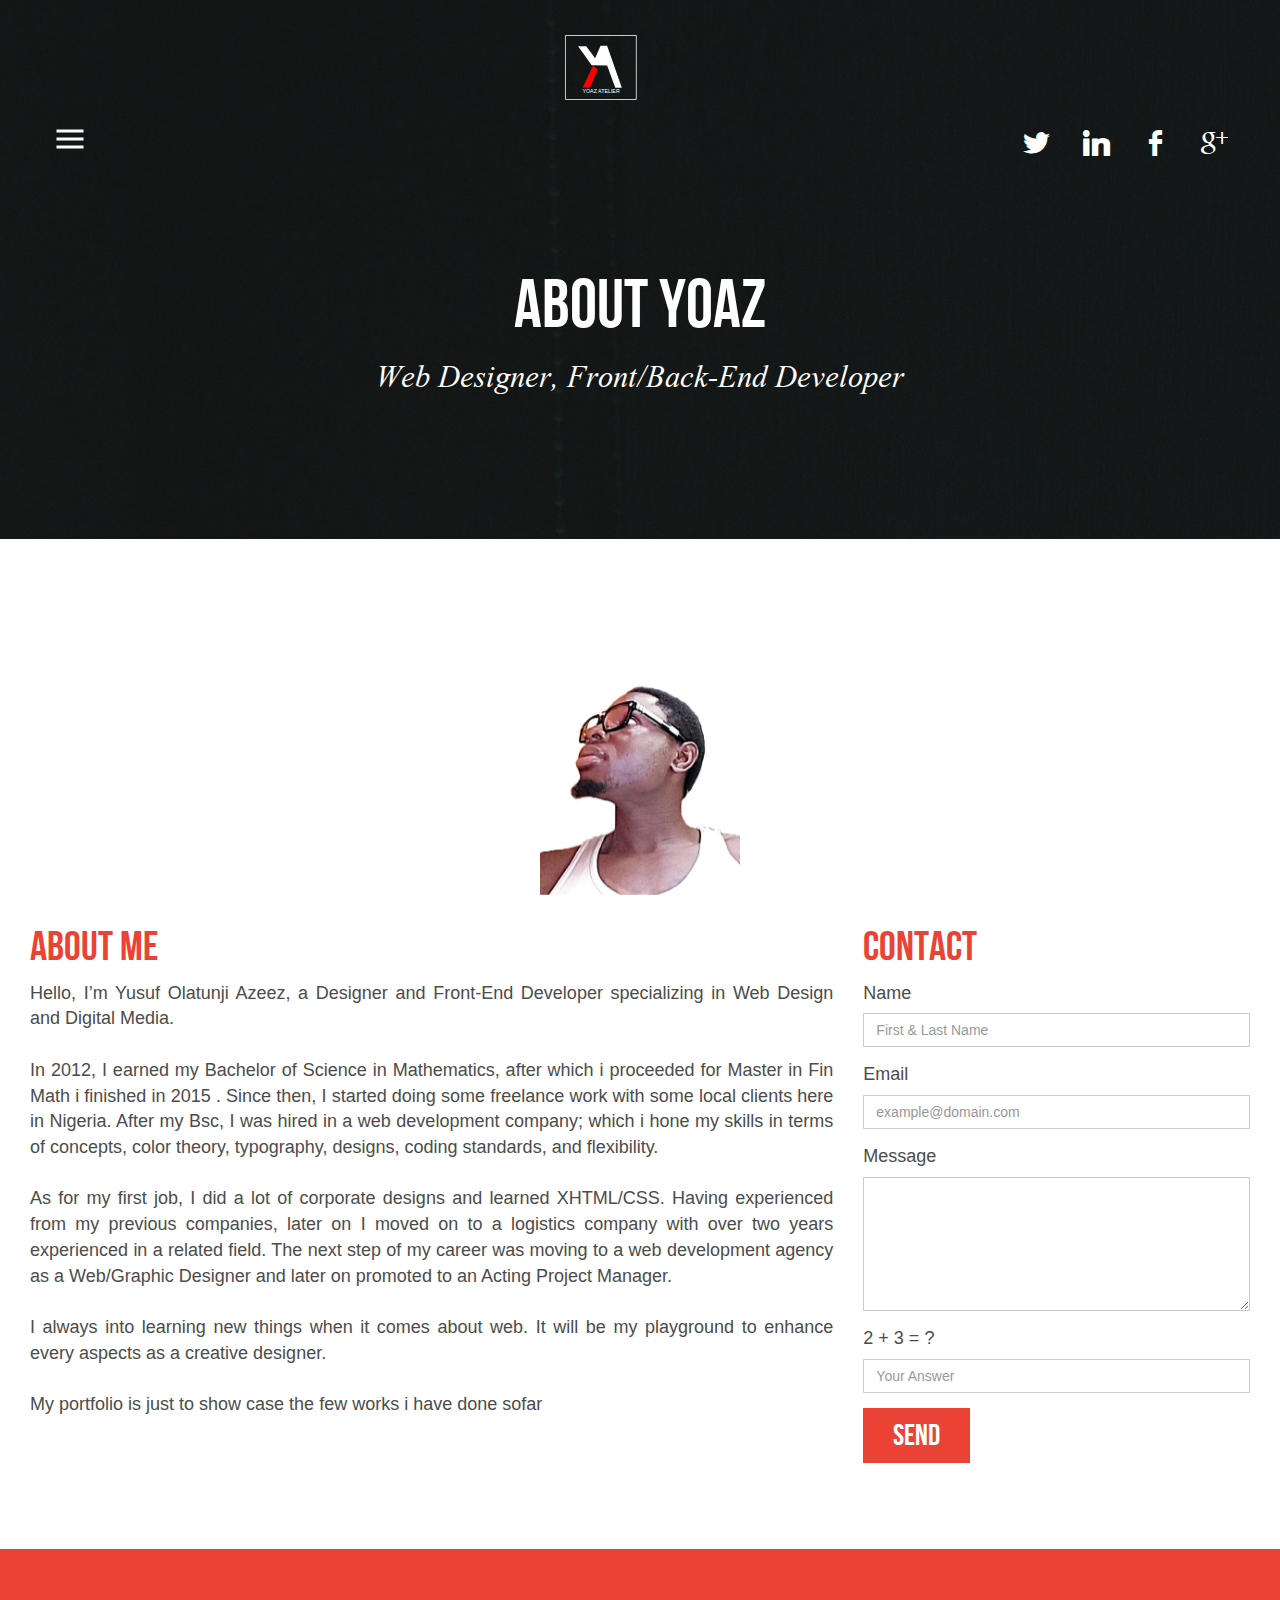
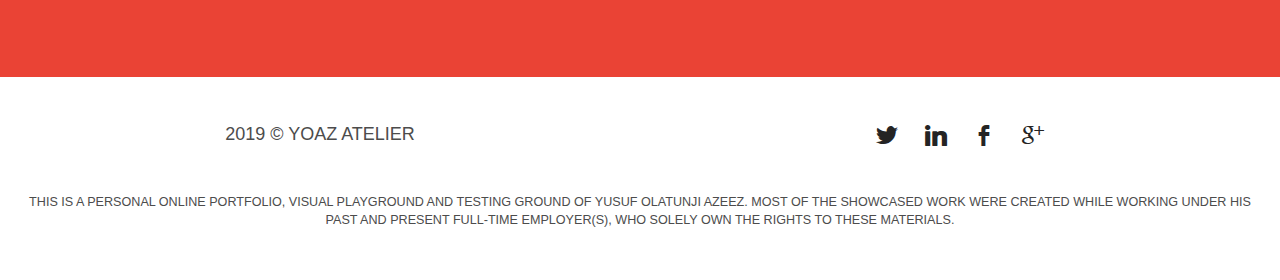
==== about.html @ 245a692f "about" ====
<!DOCTYPE html>
<html lang="en">

<!-- Mirrored from www.jdcdesignstudio.com/about.php by HTTrack Website Copier/3.x [XR&CO'2014], Sun, 21 Oct 2018 23:03:31 GMT -->
<head>
  <meta charset="utf-8">
  <meta name="viewport" content="width=device-width, initial-scale=1">
  <title>About YOAZ </title>
  <meta name="description" content="JDC Design Studio is a personal online portfolio, visual playground and testing ground of Jessie Daryl Cacafranca. Most of the showcased work are web, graphics, and photography." />
  <meta name="keywords" content="Web Design, Graphic Design," />
  
  <link rel="stylesheet" href="css/bootstrap.min.css">
  <link rel="stylesheet" href="css/style.css">
  <link rel="stylesheet" href="css/slippry.css" />
  
  <script src="js/jquery.min.js"></script>
  <script src="js/bootstrap.min.js"></script>
  <script src="js/modernizr.js"></script> <!-- Modernizr -->

  <script>
	$(function() {
	  $('a[href*=#]:not([href=#])').click(function() {
	    if (location.pathname.replace(/^\//,'') == this.pathname.replace(/^\//,'') && location.hostname == this.hostname) {

	      var target = $(this.hash);
	      target = target.length ? target : $('[name=' + this.hash.slice(1) +']');
	      if (target.length) {
	        $('html,body').animate({
	          scrollTop: target.offset().top
	        }, 1000);
	        return false;
	      }
	    }
	  });
	});
	</script>
 
  <style> [data-sr] { visibility: hidden; } 
           #profile{width:130px;
                    border-radius: 50px;        
                   border:2px solid #0bb2ad;}

		.Profile { width: 200px; }

  </style>
    
</head>
<body>

<!-- header panel -->

<!-- bar loader -->

<div class="container-fluid about-panel prx-b" id="header">
        <div class="row">
           <div class="col-sm-4">
           		
                
            <a href="#cd-nav" class="cd-nav-trigger">Menu 
		<span class="cd-nav-icon"></span>

		<svg x="0px" y="0px" width="54px" height="54px" viewBox="0 0 54 54">
			<circle fill="transparent" stroke="#fff" stroke-width="1" cx="27" cy="27" r="25" stroke-dasharray="157 157" stroke-dashoffset="157"></circle>
		</svg>
	</a>
	
	<div id="cd-nav" class="cd-nav about bgcover">
		<div class="cd-navigation-wrapper bg-xs">
			<div class="cd-half-block">
				
                <h2><img src="img/sep.gif"><br />Menu</h2>

				<nav>
					<ul class="cd-primary-nav">
						<li><a href="index-2.html">Home</a></li>
						<li><a href="works.html">Works</a><span><a href="web.html">Web</a> &nbsp;/&nbsp; <a href="graphics.html">Graphics</a> &nbsp;/&nbsp; <a href="photo.html">Photo</a></span></li>
						<li><a href="about.html" class="selected">About</a></li>
					</ul>
				</nav>
			</div><!-- .cd-half-block -->
			
			<div class="cd-half-block">
				<address>
					<ul class="cd-contact-info">
						<li><a href="mailto:tunjiazeez24@gmail.com">info@yoaz-atelier.com</a></li>
						<li>+2347033693393</li>
						<li>
							<span>NGN, Nigeria</span>
						</li></ul>
				</address>
			</div> <!-- .cd-half-block -->
		</div> <!-- .cd-navigation-wrapper -->
	</div> <!-- .cd-nav -->
    
                
           </div>
           <div class="col-sm-4">
           		<a href="index-2.html"><img class="col-sm-5 z1 ll" src="img/llogoo123.svg" alt="Logo YOAZ-Atelier"></a>
           </div>
           <div class="col-sm-4 social no-space">
           		<ul class="hde-social">
                	<li><a href="https://twitter.com/Tjiaz" target="_blank"><span class="socicon">a</span></a></li>
                    <li><a href="https://www.linkedin.com/in/olatunji-azeez-82749438/" target="_blank"><span class="socicon">j</span></a></li>
                    <li><a href="https://web.facebook.com/Tjazze?ref=bookmarks" target="_blank"><span class="socicon">b</span></a></li>
                    <li><a href="https://plus.google.com/u/0/?tab=mX" target="_blank"><span class="socicon">c</span></a></li>
               
                </ul>
           </div>
        </div>
        <div class="row">
        	<div class="col-sm-12">
            	<div class="caption-sub p-bottom-5">
                    <h1 data-sr="enter top over 1s">About YOAZ</h1>
                    <span data-sr="enter bottom over 1s">Web Designer, Front/Back-End Developer</span>

                    
                </div>
            </div>
        </div>
</div>


</div>

<div class="container-fluid zp">
<div class="row">
    <div class="col-sm-12 bgwhite" id="body">
    	<p data-sr="enter top wait 1s" class="text-center"><img src="img/profile.png" class="Profile"></p>
 
        <div class="container wrap">
    	<div class="row">
        	<div class="col-sm-8"><h1>About Me</h1>
    	<p>Hello, I’m Yusuf Olatunji Azeez, a Designer and Front-End Developer specializing in Web Design and Digital Media.<br /><br />

In 2012, I earned my Bachelor of Science in Mathematics, after which i proceeded for  Master in Fin Math i finished in 2015 . Since then, I started doing some freelance work with some local clients here in Nigeria. After my Bsc, I was hired in a web development company; which i hone my skills in terms of concepts, color theory, typography, designs, coding standards, and flexibility.<br /><br />

As for my first job, I did a lot of corporate designs and learned XHTML/CSS. Having experienced from my previous companies, later on I moved on to a logistics company with over two years experienced in a related field. The next step of my career was moving to a  web development agency as a Web/Graphic Designer and later on promoted to an Acting Project Manager. <br /><br />

I always into learning new things when it comes about web. It will be my playground to enhance every aspects as a creative designer.<br /><br />

My portfolio is just to show case the few works i have done sofar</p>
            </div>
            <div class="col-sm-4">
            	<div class="padl1">
                <h1>Contact</h1>
                
    				<form role="form" method="post" action="http://www.jdcdesignstudio.com/about.php">
                    
                    	
                    
					<div class="form-group">
						<label for="name">Name</label>
				
							<input type="text" class="form-control" id="name" name="name" placeholder="First & Last Name" value="">
							<p class='text-danger'></p>				
					</div>
					<div class="form-group">
						<label for="email">Email</label>
	
							<input type="email" class="form-control" id="email" name="email" placeholder="example@domain.com" value="">
							<p class='text-danger'></p>				
					</div>
					<div class="form-group">
						<label for="message">Message</label>
	
							<textarea class="form-control" rows="6" name="message"></textarea>
							<p class='text-danger'></p>					
					</div>
					<div class="form-group">
						<label for="human">2 + 3 = ?</label>
					
							<input type="text" class="form-control" id="human" name="human" placeholder="Your Answer">
							<p class='text-danger'></p>						
					</div>
					<div class="form-group">
				
							<input id="submit" name="submit" type="submit" value="Send" class="btn btn-default btn-lg">
				
					</div>
					
				</form> 
			<p>&nbsp;</p><p>&nbsp;</p>
            </div>
            </div>
            </div>
        </div>


    </div>
    <div class="col-sm-12" id="call"><h1 data-sr="enter top over 1s"><span>I'd like to share with you my </span><a href="docs/YOAZ-Resume.pdf" class="ghost-button">CV</a> &nbsp; <a href="docs/YOAZ-Portfolio.pdf" class="ghost-button">Portfolio</a></h1></div>

</div>


<div class="row zp" id="footer">
<div class="col-md-6 pad"><p>2019 © YOAZ ATELIER</p></div>
<div class="col-md-6 pad socialbot">
				<ul>
                	<li><a href="https://twitter.com/photos/Tjiaz" target="_blank"><span class="sociconbot">a</span></a></li>
                    <li><a href="https://www.linkedin.com/in/olatunji-azeez-82749438" target="_blank"><span class="sociconbot">j</span></a></li>
                    <li><a href="https://web.facebook.com/Tjazze?ref=bookmarks" target="_blank"><span class="sociconbot">b</span></a></li>
                    <li><a href="https://plus.google.com/u/0/?tab=mX" target="_blank"><span class="sociconbot">c</span></a></li>
                </ul>

</div>
</div>
<div class="row">

<div class="col-sm-12" id="disclaimer"><p class="wrap">THIS IS A PERSONAL ONLINE PORTFOLIO, VISUAL PLAYGROUND AND TESTING GROUND OF YUSUF OLATUNJI AZEEZ. MOST OF THE SHOWCASED WORK WERE CREATED WHILE WORKING UNDER HIS PAST AND PRESENT FULL-TIME EMPLOYER(S), WHO SOLELY OWN THE RIGHTS TO THESE MATERIALS.</p></div>

</div>
</div>

<p id="back-top"><a href="#top"><span></span></a></p>

<!-- Resource jQuery -->
<script src="js/main.js"></script>
<script src="js/scrollReveal.min3c94.js?ver=2.1.0"></script>
<script src="js/parallax.js" defer></script>

<script type="text/javascript">
      (function($) {
        'use strict';
        window.sr= new scrollReveal({
          reset: false,
          move: '50px',
          mobile: false
        });
      })();
</script>

<script>
  (function(i,s,o,g,r,a,m){i['GoogleAnalyticsObject']=r;i[r]=i[r]||function(){
  (i[r].q=i[r].q||[]).push(arguments)},i[r].l=1*new Date();a=s.createElement(o),
  m=s.getElementsByTagName(o)[0];a.async=1;a.src=g;m.parentNode.insertBefore(a,m)
  })(window,document,'script','../www.google-analytics.com/analytics.js','ga');

  ga('create', 'UA-9313479-2', 'auto');
  ga('send', 'pageview');

</script>

</body>


</html>
---- css/style.css ----
/* fonts panel */
@font-face {
    font-family:'BebasNeueRegular';
    src: url('fonts/BebasNeue-webfont.eot');
    src: url('fonts/BebasNeue-webfontd41d.eot?#iefix') format('embedded-opentype'),
         url('fonts/BebasNeue-webfont.woff') format('woff'),
         url('fonts/BebasNeue-webfont.ttf') format('truetype'),
         url('fonts/BebasNeue-webfont.svg#BebasNeueRegular') format('svg');
    font-weight: normal;
    font-style: normal;
}
@font-face {
    font-family:'Vijaya';
    src: url('fonts/Vijaya.eot');
    src: url('fonts/Vijayad41d.html?#iefix') format('embedded-opentype'),
         url('fonts/Vijaya.woff') format('woff'),
         url('fonts/Vijaya.ttf') format('truetype'),
         url('fonts/Vijaya.svg#Vijaya') format('svg');
    font-weight: normal;
    font-style: normal;
}

@font-face {
    font-family:'HelveticaLTStd-Roman';
    src: url('fonts/HelveticaLTStd-Roman.eot');
    src: url('fonts/HelveticaLTStd-Romand41d.eot?#iefix') format('embedded-opentype'),
         url('fonts/HelveticaLTStd-Roman.woff') format('woff'),
         url('fonts/HelveticaLTStd-Roman.ttf') format('truetype'),
         url('fonts/HelveticaLTStd-Roman.svg#HelveticaLTStd-Roman') format('svg');
    font-weight: normal;
    font-style: normal;
}


@font-face {
    font-family:'socicon';
    src: url('fonts/socicon.eot');
    src: url('fonts/socicond41d.eot?#iefix') format('embedded-opentype'),
         url('fonts/socicon.woff') format('woff'),
         url('fonts/socicon.ttf') format('truetype'),
         url('fonts/socicon.svg#sociconregular') format('svg');
    font-weight: normal;
    font-style: normal;
    text-transform: initial;
}

/* global panel */
body { background-color: #fff; font-family: "Aldrich", Arial, sans-serif; font-size: 18px; color: #4c4c4c; -webkit-font-smoothing: antialiased; /* This needs to be set or some font faced fonts look bold on Mac in Chrome/Webkit based browsers. */ -moz-osx-font-smoothing: grayscale; /* Fixes font bold issue in Firefox version 25+ on Mac */ }
h1 { font-family: "BebasNeueRegular", Arial, sans-serif; font-size: 42px; }
a:hover, a:active, a:focus { outline: 0; color: #fff; text-decoration: none; }
.m-button { margin-top: 3em; } .m-button-top { margin-top: 1.58em; } .p-bottom { padding-bottom: 3em; } .p-bottom-5 { padding-bottom: 6em !important; } .m-img-top { margin-top: 1.4em; }
.padl1 { padding-left: 2em !important; }
.n-mar-tb { margin-top: -1em; margin-bottom: -1em }
.n-mar-b { margin-bottom: -1em; }
.zpb { z-index: 2; position: relative; background-color: #fff; }
.zp { z-index: 2; position: relative; }
.z1 { z-index: 1; position: relative;  }
label { font-weight: normal; margin-bottom: 7px; }
.ll{margin-top: -60px; margin-left: 70px; }


.glyphicon { margin-bottom: 2em; vertical-align: middle; }
a .glyphicon { color: #4c4c4c;font-size: 1.1em; } a:hover .glyphicon { color: #f16529; }

#header { text-align: center; padding-top: 4em; padding-bottom: 2em; min-height: auto; z-index: 2; position: relative; }
#header .caption { padding-top: 4%; z-index: 1; position: relative; } #header .caption-sub { padding-top: 5%; padding-bottom: 2em;} .W-E{padding-top: 5%;padding-right:2.4em; color: #fff; font-size:2em;font-family:"Vijaya"; }
#header .caption h1, #header .caption-sub h1 { color:#fff; font-size: 88px!important;}  #header .caption span, #header .caption-sub span { color: #fff; font-family: "Vijaya", Arial, sans-serif; font-size: 48px; line-height: 1em;  } 

#header .grid, #caption { position: absolute; left: 10%; top: 10%; right: 10%;color: #fff;} #caption h1 { font-size: 3em; margin-bottom: 0.5em; margin-top: 0em; } #caption span { font-size: 24px; } .arrow { float: right; margin-top:1.5em; } #caption1{ position: relative; left: 5%; top: 10%; right: 7%;margin-top: 2.3em;} .ribbon{ position: relative;float: right; width: 15%;margin-right: 30px;}
.wrap { width: 80%; margin: 0 auto; } #caption2{ position: relative; left: 5%; top: 10%; right: 7%;margin-top: 2.3em;margin-bottom:-40em;}

@media only screen and (max-width: 1600px) {
	#header .caption h1, #header .caption-sub h1 {font-size: 78px !important} 
	#header .caption span, #header .caption-sub span {font-size: 48px; } 
	
	#caption h1 { font-size: 2em; } #caption span { font-size: 20px; }
	.prx-b, .prx-t, .prx-l, .prx-r { position:static!important; }
	.socialbot {  position: inherit !important; right: inherit !important; text-align: inherit !important }
	
}
@media only screen and (max-width: 1280px) {
	#header .caption h1, #header .caption-sub h1 { font-size: 68px !important;} #header .caption span, #header .caption-sub span { font-size: 38px!important; } 
    #mice { padding-top: 3em !important;}
	#header, #technical { background: url(../img/slide1.jpg) top center no-repeat!important; -webkit-background-size: cover; -moz-background-size: cover; -o-background-size: cover; background-size: cover; min-height: auto!important;  }
	.wrap { width: inherit !important; } .card-m { padding: 2em!important;}
	#caption h1 { font-size: 2em; } #caption span { font-size: 14px; }
	#back-top { display: none !important; }
	.padl1 { padding: 0!important; }
	.hde { display: none; } 
	
	
}
@media only screen and (max-width: 800px) {
	#caption h1 { font-size: 1.8em; margin-bottom: 0em; margin-top: 0em;} #caption span { font-size: 12px; } 
	#header { min-height: auto!important; }  #header .caption { padding-top: 11%!important; } .m-button { margin-top: 4em!important; }
	#body { text-align: justify !important; } #body h1 { text-align: center!important; }
	
}
@media only screen and (max-width: 640px) {
	 #caption h1 { font-size: 3em; margin-bottom: 0.2em; margin-top: 0em; } #caption span { font-size: 22px; }
	 .hde-social { display: none; } 
	 #awwwards { display: none; }
	 
}
@media only screen and (max-width: 480px) {
	 #caption h1 { font-size: 3em; margin-bottom: 0.5em; margin-top: 0em; } #caption span { font-size: 16px; }
	 .ghost-button  { margin-bottom: 1em; } .m-button { margin-top: 2em!important; } 
	  #mice { padding-top: 2em!important;}
	  #header { background: url(../img/slide1.jpg) top center no-repeat!important; -webkit-background-size: cover; -moz-background-size: cover; -o-background-size: cover; background-size: cover!important; min-height: auto!important;  }  
	  
}
@media only screen and (max-width: 320px) {
	 #caption h1 { font-size: 2em; margin-bottom: 0.2em; margin-top: 0em; } #caption span { font-size: 16px; }
}

.bgblue { background-color: #0daad0; }
.bgorange { background-color: #f16529; }
.bggray { background-color: #3f3f3f; } .gray {  color: #3f3f3f}
.bgwhite { background-color: #fff!important; }
.bgred { background-color: #ea4335; }
.bggreen { background-color: #36E072; }

.social { position: absolute; right: 4.1%; margin-top: 3em; text-align: right; }
.social ul, .socialbot ul { padding: 0; margin: 0; } .social li { list-style-type: none; display: inline; font-size: 1.5em; margin-left: 1em; text-align: right;  } .social li:first-child, .socialbot li:first-child { margin-left: 0; }

.socialbot { position: absolute; right: 10%; text-align:right }
.socialbot li { list-style-type: none; display: inline; font-size: 1.2em; margin-left: 1em; text-align: right;  }

.socicon, .sociconbot { font-family: 'socicon' !important; }
.socicon, .sociconbot {
  position: relative;
  top: 1px;
  display: inline-block;
  font-family: 'socicon';
  font-style: normal;
  font-weight: normal;
  line-height: 1;
  -webkit-font-smoothing: antialiased;
}
	
.socicon:empty{
    width: 1em;
}

a .socicon { color: #fff;  }  a:hover .socicon { color: rgba(255, 255, 255, 0.5); } 
a .sociconbot { color: #242424;  }  a:hover .sociconbot { color: #f16529; } 

.socicon-facebook:before { content: "b"; }
.socicon-linkedin:before { content: "j"; }
.socicon-twitter:before { content: "t"; }
.socicon-googleplus:before { content: "G+"; }

.form-control, .btn { border-radius: 0!important; box-shadow: none !important}
input, textarea { -moz-border-radius: 0px; border-radius: 0px; -webkit-appearance: none; -moz-appearance: none;}
.text-danger { font-size: 12px!important;  margin-top: 0.5em; } .alert-success { font-size: 14px!important; text-align: center!important; }
.btn-default { background-color: #ea4335; border: 0; color: #fff; font-family: "BebasNeueRegular", Arial, sans-serif; font-size: 30px; padding: 0.3em 1em 0.2em 1em; }

#technical { text-align: center; padding-top: 2em; padding-bottom: 2em; margin-top: -0.05em; z-index: 3; position: relative;} #technical h1 { color:#fff; margin-top: 0.8em;}  #technical img { margin-top: 1em; } #technical span { display: block; font-size: 1.5em; color: #fff; font-family: "BebasNeueRegular", Arial, sans-serif; text-align: center; margin-top: 0.3em; }
#abroad { text-align: center; padding-top: 2em; padding-bottom: 4em; } #abroad h1 { color:#ea4335;} #abroad img { max-width: 100%; }
#body {background-color: #f5f5f5; text-align: justify;} #body h1 { color:#ea4335;}  #body a { color: #242424; } #body a:hover { color: #f46518; }
	#body .profile { margin-top: -5em; }
#call {background-color: #ea4335; text-align: center;  padding-top: 1em; padding-bottom: 1.5em; float: left;}  #call h1 { color:#fff; display: inline-block;} #call span { float: left; padding-top: 0.16em; margin-right: 0.7em }
@media only screen and (max-width: 800px) {
	#call span { float: none; margin-right: 0em; margin-bottom: 0.3em; display: inline-table; width: 100%; overflow: auto;} 
}
#footer { text-align: center;  padding-top: 2em; padding-bottom: 2em; background-color: #fff;} #footer .pad { padding: 0.5em 0 0 0; }
#disclaimer { font-size: 0.7em; text-align: center;  padding-bottom: 4em; background-color: #fff;}

/*sub panel */
.portfolio-panel { background: url(../img/slide2.jpg) center left no-repeat!important; -webkit-background-size: cover!important; -moz-background-size: cover!important; -o-background-size: cover!important; background-size: cover!important;}
.about-panel { background: url(../img/slide3.jpg) top left no-repeat!important; -webkit-background-size: cover!important; -moz-background-size: cover!important; -o-background-size: cover!important; background-size: cover!important; }

	.index { background: url(../img/slide1.jpg) no-repeat!important;}
	.works { background: url(../img/slide2.jpg) bottom left no-repeat!important; background-position: 30% 111.4% !important; }
	.about { background: url(../img/slide3.jpg) top left no-repeat!important; }
	
	.bgcover {  -webkit-background-size: cover !important; -moz-background-size: cover !important; -o-background-size: cover !important; background-size: cover !important; }

.cont img { width: 100% !important; }

.card-m { padding: 15%; text-align: left;}
.card { margin-bottom: 2em !important; text-align: left; padding: 0;}



/* hacks for browser */
@media screen and (-ms-high-contrast: active), (-ms-high-contrast: none) {  
   .prx-b, .prx-t, .prx-l, .prx-r { position:static!important; }
}
@media screen and (min-color-index:0)
   and(-webkit-min-device-pixel-ratio:0) { @media {
    .prx-b, .prx-t, .prx-l, .prx-r { position:static!important; }
}}


/* slider panel */
@-webkit-keyframes slidy { 0% { left: 0%; } 20% { left: 0%; } 25% { left: -100%; } 45% { left: -100%; } 50% { left: -200%; } 70% { left: -200%; } 75% { left: -300%; } 95% { left: -300%; } 100% { left: -400%; } }
@-moz-keyframes slidy { 0% { left: 0%; } 20% { left: 0%; } 25% { left: -100%; } 45% { left: -100%; } 50% { left: -200%; } 70% { left: -200%; } 75% { left: -300%; } 95% { left: -300%; } 100% { left: -400%; } }
@-o-keyframes slidy { 0% { left: 0%; } 20% { left: 0%; } 25% { left: -100%; } 45% { left: -100%; } 50% { left: -200%; } 70% { left: -200%; } 75% { left: -300%; } 95% { left: -300%; } 100% { left: -400%; } }
@keyframes slidy { 0% { left: 0%; } 20% { left: 0%; } 25% { left: -100%; } 45% { left: -100%; } 50% { left: -200%; } 70% { left: -200%; } 75% { left: -300%; } 95% { left: -300%; } 100% { left: -400%; } }

@-webkit-keyframes slidy2 { 100% { left: -400%; } 95% { left: -300%; } 75% { left: -300%; } 70% { left: -200%; } 50% { left: -200%; } 45% { left: -100%; } 25% { left: -100%; } 20% { left: 0%; } 0% { left: 0%; } }
@-moz-keyframes slidy2 { 100% { left: -400%; } 95% { left: -300%; } 75% { left: -300%; } 70% { left: -200%; } 50% { left: -200%; } 45% { left: -100%; } 25% { left: -100%; } 20% { left: 0%; } 0% { left: 0%; } }
@-o-keyframes slidy2 { 100% { left: -400%; } 95% { left: -300%; } 75% { left: -300%; } 70% { left: -200%; } 50% { left: -200%; } 45% { left: -100%; } 25% { left: -100%; } 20% { left: 0%; } 0% { left: 0%; } }
@keyframes slidy2 { 100% { left: -400%; } 95% { left: -300%; } 75% { left: -300%; } 70% { left: -200%; } 50% { left: -200%; } 45% { left: -100%; } 25% { left: -100%; } 20% { left: 0%; } 0% { left: 0%; } }

div#slider { overflow: hidden; }
div#slider figure img { width: 20%; float: left; }
div#slider figure { 
  position: relative;
  width: 500%;
  margin: 0;
  left: 0;
  text-align: left;
  font-size: 0 !important;
  animation: 30s slidy infinite; -webkit-animation: 30s slidy infinite; -moz-animation: 30s slidy infinite; -o-animation: 30s slidy infinite;
  animation: 30s slidy2 infinite; -webkit-animation: 30s slidy2 infinite; -moz-animation: 30s slidy2 infinite; -o-animation: 30s slidy2 infinite;
}



/* hover div panel */
	/* SET NO PADDING ON GRID */
.no-space, .grid {
	padding: 0;
	overflow:hidden;
}

	/* MAX WIDTH OF 100% FOR RESPONSIVE IMAGES + TRANSITIONS SET FOR BROWSERS */
.grid a img {
	max-width: 100%;
	opacity: 1;
	-webkit-transition: all 7s;
	-moz-transition: all 7s;
	transition: all 7s;
}

	/* REDUCE OPACITY AND SCALE UP IMAGE ON HOVER */
.grid:hover a img {
	transform:scale(1.2);
    -ms-transform:scale(1.2); /* IE 9 */
    -moz-transform:scale(1.2); /* Firefox */
    -webkit-transform:scale(1.2); /* Safari and Chrome */
    -o-transform:scale(1.2); /* Opera */
}

	/* HIDE TEXT OVERLAY */
.text-overlay {
	display: none;
	background-color: rgba(0,0,0,0.3);
	position: absolute;
	top: 0; bottom: 0;
	left: 0; right: 0;
	color: #fff;
	text-transform: uppercase;
	font-size: 0;
}


	/* PUTS H1 IN CENTER OF IMAGE, MAY NEED TO ADJUST PERCENTAGE TO SUIT IMAGE SIZE */
.text-overlay h1:before {
  content: "";
  display: block;
  padding-bottom: 30%;
}

	/* REVEAL TEXT OVERLAY WHEN GRID IS HOVERED OVER */
.grid:hover .text-overlay {
	display: block;
	
}

/* mice panel */
#mice { margin: 0 auto; padding-bottom: 8em;  padding-top: 5.5em; text-align: center; width: 20px; height: 9px; }


#mice span
{
  display: block;
  width: 9px;
  height: 9px;
  -ms-transform: rotate(45deg); /* IE 9 */
  -webkit-transform: rotate(45deg); /* Chrome, Safari, Opera */
  transform: rotate(45deg);
  border-right: 2px solid white;
  border-bottom: 2px solid white;
  margin: 5px 0 3px 6px;
}


.unu
{
  margin-top: 6px;
}

.unu, .doi, .trei
{
    -webkit-animation: mouse-scroll 1s infinite;
    -moz-animation: mouse-scroll 1s infinite;
}

.unu
{
  -webkit-animation-delay: .1s;
  -moz-animation-delay: .1s;
  -webkit-animation-direction: alternate;
}

.doi
{
  -webkit-animation-delay: .2s;
  -moz-animation-delay: .2s;
  -webkit-animation-direction: alternate;
}

.trei
{
  -webkit-animation-delay: .3s;
  -moz-animation-delay: .3s;
  -webkit-animation-direction: alternate;
}


.mouse
{
height: 30px;
width: 22px;
  border-radius: 10px;
  transform: none;
  border: 2px solid white;
  top: 160px;
 
}

.wheel
{
  height: 7px;
  width: 2px;
  display: block;
  margin: 7px auto;
  background: white;
  position: relative;
}

.wheel
{
  -webkit-animation: mouse-wheel 1.2s ease infinite;
  -moz-animation: mouse-wheel 1.2s ease infinite;
}

@-webkit-keyframes mouse-wheel
{
   0% {
    opacity: 1;
    -webkit-transform: translateY(0);
    -ms-transform: translateY(0);
    transform: translateY(0);
  }

  100% {
    opacity: 0;
    -webkit-transform: translateY(6px);
    -ms-transform: translateY(6px);
    transform: translateY(6px);
  }
}

@-moz-keyframes mouse-wheel
{
  0% { top: 1px; }
  50% { top: 2px; }
  100% { top: 3px;}
}

@-webkit-keyframes mouse-scroll {

  0%   { opacity: 0;}
  50%  { opacity: .5;}
  100% { opacity: 1;}
}
@-moz-keyframes mouse-scroll {

  0%   { opacity: 0; }
  50%  { opacity: .5; }
  100% { opacity: 1; }
}
@-o-keyframes mouse-scroll {

  0%   { opacity: 0; }
  50%  { opacity: .5; }
  100% { opacity: 1; }
}
@keyframes mouse-scroll {

  0%   { opacity: 0; }
  50%  { opacity: .5; }
  100% { opacity: 1; }
}




/* mob navigation panel */

.cd-nav-trigger {
  position: absolute;
  z-index: 3;
  left: 5%;
  top: 30px;
  height: 54px;
  width: 54px;

  /* image replacement */
  overflow: hidden;
  text-indent: 100%;
  white-space: nowrap;
  -webkit-transition: -webkit-transform 0.5s;
  -moz-transition: -moz-transform 0.5s;
  transition: transform 0.5s;
}
.cd-nav-trigger .cd-nav-icon {
  /* icon created in CSS */
  position: absolute;
  left: 50%;
  top: 50%;
  bottom: auto;
  right: auto;
  -webkit-transform: translateX(-50%) translateY(-50%);
  -moz-transform: translateX(-50%) translateY(-50%);
  -ms-transform: translateX(-50%) translateY(-50%);
  -o-transform: translateX(-50%) translateY(-50%);
  transform: translateX(-50%) translateY(-50%);
  width: 27px;
  height: 3px;
  background-color: #ffffff;
}
.cd-nav-trigger .cd-nav-icon::before, .cd-nav-trigger .cd-nav-icon:after {
  /* upper and lower lines of the menu icon */
  content: '';
  position: absolute;
  top: 0;
  right:0 ;
  width: 100%;
  height: 100%;
  background-color: inherit;
  /* Force Hardware Acceleration in WebKit */
  -webkit-transform: translateZ(0);
  -moz-transform: translateZ(0);
  -ms-transform: translateZ(0);
  -o-transform: translateZ(0);
  transform: translateZ(0);
  -webkit-backface-visibility: hidden;
  backface-visibility: hidden;
  -webkit-transition: -webkit-transform 0.5s, width 0.5s, top 0.3s;
  -moz-transition: -moz-transform 0.5s, width 0.5s, top 0.3s;
  transition: transform 0.5s, width 0.5s, top 0.3s;
}
.cd-nav-trigger .cd-nav-icon::before {
  -webkit-transform-origin: right top;
  -moz-transform-origin: right top;
  -ms-transform-origin: right top;
  -o-transform-origin: right top;
  transform-origin: right top;
  -webkit-transform: translateY(-8px);
  -moz-transform: translateY(-8px);
  -ms-transform: translateY(-8px);
  -o-transform: translateY(-8px);
  transform: translateY(-8px);
}
.cd-nav-trigger .cd-nav-icon::after {
  -webkit-transform-origin: right bottom;
  -moz-transform-origin: right bottom;
  -ms-transform-origin: right bottom;
  -o-transform-origin: right bottom;
  transform-origin: right bottom;
  -webkit-transform: translateY(8px);
  -moz-transform: translateY(8px);
  -ms-transform: translateY(8px);
  -o-transform: translateY(8px);
  transform: translateY(8px);
}
.no-touch .cd-nav-trigger:hover .cd-nav-icon::after {
  top: 2px;
}
.no-touch .cd-nav-trigger:hover .cd-nav-icon::before {
  top: -2px;
}
.cd-nav-trigger svg {
  position: absolute;
  top: 0;
  left: 0;
}
.cd-nav-trigger circle {
  /* circle border animation */
  -webkit-transition: stroke-dashoffset 0.4s 0s;
  -moz-transition: stroke-dashoffset 0.4s 0s;
  transition: stroke-dashoffset 0.4s 0s;
}

.navigation-is-open .cd-nav-trigger .cd-nav-icon::after,
.navigation-is-open .cd-nav-trigger .cd-nav-icon::before {
  /* animate arrow --> from hamburger to arrow */
  width: 50%;
  -webkit-transition: -webkit-transform 0.5s, width 0.5s;
  -moz-transition: -moz-transform 0.5s, width 0.5s;
  transition: transform 0.5s, width 0.5s;
}
.navigation-is-open .cd-nav-trigger .cd-nav-icon::before {
  -webkit-transform: rotate(45deg);
  -moz-transform: rotate(45deg);
  -ms-transform: rotate(45deg);
  -o-transform: rotate(45deg);
  transform: rotate(45deg);
}
.navigation-is-open .cd-nav-trigger .cd-nav-icon::after {
  -webkit-transform: rotate(-45deg);
  -moz-transform: rotate(-45deg);
  -ms-transform: rotate(-45deg);
  -o-transform: rotate(-45deg);
  transform: rotate(-45deg);
}
.no-touch .navigation-is-open .cd-nav-trigger:hover .cd-nav-icon::after, .no-touch .navigation-is-open .cd-nav-trigger:hover .cd-nav-icon::before {
  top: 0;
}
.navigation-is-open .cd-nav-trigger circle {
  stroke-dashoffset: 0;
  -webkit-transition: stroke-dashoffset 0.4s 0.3s;
  -moz-transition: stroke-dashoffset 0.4s 0.3s;
  transition: stroke-dashoffset 0.4s 0.3s;
}
@media only screen and (min-width: 768px) {
  .cd-nav-trigger {
    top: 40px;
	left: 10%;
  }
}

.cd-nav {
  position: fixed;
  z-index: 2;
  top: 0;
  left: 0;
  height: 100%;
  width: 100%;
  /*background-color: rgba(241, 101, 41, 1); */
  visibility: hidden;
  -webkit-transition: visibility 0s 0.7s;
  -moz-transition: visibility 0s 0.7s;
  transition: visibility 0s 0.7s;
}
	
	
	@media only screen and (max-width: 480px) {
	.bg-xs { background-color: #f16529 !important; }
	}
	@media only screen and (max-width: 320px) {
		.cd-nav h2 { margin-bottom: 0!important; margin-top: -1em!important; font-size: 24px!important; }
	}
	








.cd-nav .cd-navigation-wrapper {
  /* all navigation content */
  height: 100%;
  overflow-y: hidden;
  -webkit-overflow-scrolling: touch;
  padding: 40px 5% 40px calc(5% + 80px);
  /* Force Hardware Acceleration in WebKit */
  -webkit-transform: translateZ(0);
  -moz-transform: translateZ(0);
  -ms-transform: translateZ(0);
  -o-transform: translateZ(0);
  transform: translateZ(0);
  -webkit-backface-visibility: hidden;
  backface-visibility: hidden;
  -webkit-transform: translateX(-50%);
  -moz-transform: translateX(-50%);
  -ms-transform: translateX(-50%);
  -o-transform: translateX(-50%);
  transform: translateX(-50%);
  -webkit-transition: -webkit-transform 0.7s;
  -moz-transition: -moz-transform 0.7s;
  transition: transform 0.7s;
  -webkit-transition-timing-function: cubic-bezier(0.86, 0.01, 0.77, 0.78);
  -moz-transition-timing-function: cubic-bezier(0.86, 0.01, 0.77, 0.78);
  transition-timing-function: cubic-bezier(0.86, 0.01, 0.77, 0.78);
}
.navigation-is-open .cd-nav {
  visibility: visible;
  -webkit-transition: visibility 0s 0s;
  -moz-transition: visibility 0s 0s;
  transition: visibility 0s 0s;
}
.navigation-is-open .cd-nav .cd-navigation-wrapper {
  -webkit-transform: translateX(0);
  -moz-transform: translateX(0);
  -ms-transform: translateX(0);
  -o-transform: translateX(0);
  transform: translateX(0);
  -webkit-transition: -webkit-transform 0.5s;
  -moz-transition: -moz-transform 0.5s;
  transition: transform 0.5s;
  -webkit-transition-timing-function: cubic-bezier(0.82, 0.01, 0.77, 0.78);
  -moz-transition-timing-function: cubic-bezier(0.82, 0.01, 0.77, 0.78);
  transition-timing-function: cubic-bezier(0.82, 0.01, 0.77, 0.78);
}
.cd-nav h2 {
  position: relative;
  margin-bottom: 0.5em;
  color: #fff;
  text-transform: uppercase;
  text-align: left;
  font-family: "Aldrich", Arial, sans-serif; font-size: 32px !important;
}

.cd-nav .cd-primary-nav {
  margin-top: 0px;
  padding-left: 0 !important;
}
	.cd-primary-nav span { display: block;margin-top: -0.5em!important; color:#fff;}
	.cd-primary-nav span a { font-family: "Aldrich", Arial, sans-serif!important;  font-size: 1.0em !important; margin-top: -0.5em!important;}
	
.cd-nav .cd-primary-nav li {
  margin: 0.2em 0;
  text-align: left;
  list-style-type: none;
}
.cd-nav .cd-primary-nav a {
  font-family: "Aldrich", Arial, sans-serif;
  font-size: 4rem;
  color: rgba(255, 255, 255, 0.5);
  display: inline-block;
}
.cd-nav .cd-primary-nav a.selected {
  color: #ffffff;
}
.no-touch .cd-nav .cd-primary-nav a:hover {
  color: #ffffff;
  text-decoration: none;
}
.cd-nav .cd-contact-info {
  margin-top: 20px; padding-left: 0 !important;
}
.cd-nav .cd-contact-info li {
  font-family: "Aldrich", Arial, sans-serif;
  margin-bottom: 0.2em;
  line-height: 1.2;
  color: rgba(255, 255, 255, 0.5);
  list-style-type: none;  text-align: left;
}
.cd-nav .cd-contact-info a {
  color: #ffffff;
 
  
}
.cd-nav .cd-contact-info span {
  display: block;
  
}
.cd-nav .cd-contact-info li, .cd-nav .cd-contact-info a, .cd-nav .cd-contact-info span {
  font-size: 2.5rem;
 
}
@media only screen and (min-width: 768px) {
  .cd-nav .cd-navigation-wrapper {
    padding: 62px 20%;
  }
  .cd-nav .cd-navigation-wrapper::after {
    clear: both;
    content: "";
    display: table;
  }
  .cd-nav .cd-half-block {
    width: 50%;
    float: left;
  }
  .cd-nav .cd-primary-nav {
    margin-top: 0;
	margin-left: 0 !important;
  }
  .cd-nav h2 {
    font-size: 3rem !important;
    margin-bottom: 1em;
  }
  .cd-nav .cd-primary-nav li {
    margin: 0em 0;
  }
  .cd-nav .cd-primary-nav a {
    font-size: 4rem;
  }
  .cd-nav .cd-contact-info {
    margin-top: 148px;
    
  }
  .cd-nav .cd-contact-info li {
    margin-bottom: 1em;
  }
  .cd-nav .cd-contact-info li, .cd-nav .cd-contact-info a, .cd-nav .cd-contact-info span {
    font-size: 2.0rem;
	text-align: right;
  }
}

.no-js main {
  height: auto;
  overflow: visible;
}

.no-js .cd-nav {
  position: static;
  visibility: visible;
}
.no-js .cd-nav .cd-navigation-wrapper {
  height: auto;
  overflow: visible;
  padding: 100px 5%;
  -webkit-transform: translateX(0);
  -moz-transform: translateX(0);
  -ms-transform: translateX(0);
  -o-transform: translateX(0);
  transform: translateX(0);
}




/*typing animation panel*/

.typed-cursor{
    opacity: 1;
    -webkit-animation: blink 0.7s infinite;
    -moz-animation: blink 0.7s infinite;
    animation: blink 0.7s infinite;
}
@keyframes blink{
    0% { opacity:1; }
    50% { opacity:0; }
    100% { opacity:1; }
}
@-webkit-keyframes blink{
    0% { opacity:1; }
    50% { opacity:0; }
    100% { opacity:1; }
}
@-moz-keyframes blink{
    0% { opacity:1; }
    50% { opacity:0; }
    100% { opacity:1; }
}


/*button panel */
.ghost-button {
    color: #fff;
    background: none;
    border: 1px solid #fff;
    font-size: 18px;
    padding: 9px 30px;
    font-weight: normal;
    display: inline-block;
    text-decoration: none;
    font-family: "Aldrich", Arial, sans-serif;
    min-width: 120px;
	  text-transform: uppercase;
	  display: inline-block;
                              }

.ghost-button:hover, .ghost-button:active {
  color:#fff;
  background: none;
  text-decoration: none;
  opacity: 0.8;
}

.ghost-button-sub {
    color: #4c4c4c;
    background: none;
    border: 1px solid #4c4c4c;
    font-size: 16px;
    padding: 9px 30px;
    font-weight: normal;
    display: inline-block;
    text-decoration: none;
    font-family: "HelveticaLTStd-Roman", Arial, sans-serif;
    min-width: 120px;
	  text-transform: uppercase;
	  display: inline-block;
}

.ghost-button-sub:hover, .ghost-button-sub:active {
  color:#f16529;
  border: 1px solid #f16529;
  background: none;
  text-decoration: none;
}


.g-button-sub:hover, .g-button-sub:active {
  color:#f16529;
  border: 1px solid #f16529;
  background: none;
  text-decoration: none;
}

.g-button {
    color: #fff;
    background: none;
    border: 2px solid #ea4335;
    font-size: 18px;
    padding: 9px 30px;
    font-weight: normal;
    display: inline-block;
    text-decoration: none;
    font-family: "Aldrich", Arial, sans-serif;
    min-width: 120px;
    text-transform: uppercase;
    display: inline-block;

                              }














/* Scroll Top Panel */

#back-top {
	position: fixed;
	bottom: 45px;
	right: 30px;
	z-index: 10;
}
#back-top a {
	width: auto;
	display: block;
	text-align: center;
	font: 10px/100% Arial, Helvetica, sans-serif;
	text-transform: uppercase;
	text-decoration: none;
	border-bottom: 0px; 
	color: #dadada;

}
#back-top a:hover {
	color: #bebebe;
}
/* arrow icon (span tag) */
#back-top span {
	width: 30px;
	height: 25px;
	display: block;
	margin-bottom: 0;
	background: url(../img/top-arrow.png) no-repeat center center;


}
#back-top a:hover span {
	background-color: none;

}




/* Base */

#awwwards{
	position: fixed;
	top: 20%;
	width: 90px;
	height: 135px;
	text-indent: -666em;
	overflow: hidden;
	z-index: 999;

	-webkit-transition: all 1s ease;
    transition: all 1s ease; 
}
---- css/slippry.css ----
/**
 *
 * slippry v1.2.9 - Responsive content slider for jQuery
 * http://slippry.com
 *
 * Authors: Lukas Jakob Hafner - @saftsaak
 *          Thomas Hurd - @SeenNotHurd
 *
 * Copyright 2015, booncon oy - http://booncon.com
 *
 *
 * Released under the MIT license - http://opensource.org/licenses/MIT
 */
/* kenBurns animations, very basic */
@-webkit-keyframes left-right {
  0% {
    -moz-transform: translateY(-20%) translateX(-10%);
    -ms-transform: translateY(-20%) translateX(-10%);
    -webkit-transform: translateY(-20%) translateX(-10%);
    transform: translateY(-20%) translateX(-10%); }
  100% {
    -moz-transform: translateY(0%) translateX(10%);
    -ms-transform: translateY(0%) translateX(10%);
    -webkit-transform: translateY(0%) translateX(10%);
    transform: translateY(0%) translateX(10%); } }
@-moz-keyframes left-right {
  0% {
    -moz-transform: translateY(-20%) translateX(-10%);
    -ms-transform: translateY(-20%) translateX(-10%);
    -webkit-transform: translateY(-20%) translateX(-10%);
    transform: translateY(-20%) translateX(-10%); }
  100% {
    -moz-transform: translateY(0%) translateX(10%);
    -ms-transform: translateY(0%) translateX(10%);
    -webkit-transform: translateY(0%) translateX(10%);
    transform: translateY(0%) translateX(10%); } }
@-ms-keyframes left-right {
  0% {
    -moz-transform: translateY(-20%) translateX(-10%);
    -ms-transform: translateY(-20%) translateX(-10%);
    -webkit-transform: translateY(-20%) translateX(-10%);
    transform: translateY(-20%) translateX(-10%); }
  100% {
    -moz-transform: translateY(0%) translateX(10%);
    -ms-transform: translateY(0%) translateX(10%);
    -webkit-transform: translateY(0%) translateX(10%);
    transform: translateY(0%) translateX(10%); } }
@keyframes left-right {
  0% {
    -moz-transform: translateY(-20%) translateX(-10%);
    -ms-transform: translateY(-20%) translateX(-10%);
    -webkit-transform: translateY(-20%) translateX(-10%);
    transform: translateY(-20%) translateX(-10%); }
  100% {
    -moz-transform: translateY(0%) translateX(10%);
    -ms-transform: translateY(0%) translateX(10%);
    -webkit-transform: translateY(0%) translateX(10%);
    transform: translateY(0%) translateX(10%); } }
@-webkit-keyframes right-left {
  0% {
    -moz-transform: translateY(0%) translateX(10%);
    -ms-transform: translateY(0%) translateX(10%);
    -webkit-transform: translateY(0%) translateX(10%);
    transform: translateY(0%) translateX(10%); }
  100% {
    -moz-transform: translateY(-20%) translateX(-10%);
    -ms-transform: translateY(-20%) translateX(-10%);
    -webkit-transform: translateY(-20%) translateX(-10%);
    transform: translateY(-20%) translateX(-10%); } }
@-moz-keyframes right-left {
  0% {
    -moz-transform: translateY(0%) translateX(10%);
    -ms-transform: translateY(0%) translateX(10%);
    -webkit-transform: translateY(0%) translateX(10%);
    transform: translateY(0%) translateX(10%); }
  100% {
    -moz-transform: translateY(-20%) translateX(-10%);
    -ms-transform: translateY(-20%) translateX(-10%);
    -webkit-transform: translateY(-20%) translateX(-10%);
    transform: translateY(-20%) translateX(-10%); } }
@-ms-keyframes right-left {
  0% {
    -moz-transform: translateY(0%) translateX(10%);
    -ms-transform: translateY(0%) translateX(10%);
    -webkit-transform: translateY(0%) translateX(10%);
    transform: translateY(0%) translateX(10%); }
  100% {
    -moz-transform: translateY(-20%) translateX(-10%);
    -ms-transform: translateY(-20%) translateX(-10%);
    -webkit-transform: translateY(-20%) translateX(-10%);
    transform: translateY(-20%) translateX(-10%); } }
@keyframes right-left {
  0% {
    -moz-transform: translateY(0%) translateX(10%);
    -ms-transform: translateY(0%) translateX(10%);
    -webkit-transform: translateY(0%) translateX(10%);
    transform: translateY(0%) translateX(10%); }
  100% {
    -moz-transform: translateY(-20%) translateX(-10%);
    -ms-transform: translateY(-20%) translateX(-10%);
    -webkit-transform: translateY(-20%) translateX(-10%);
    transform: translateY(-20%) translateX(-10%); } }
/* added to the original element calling slippry */
.sy-box.sy-loading {
  background: url("../img/sy-loader.html") 50% 50% no-repeat;
  -moz-background-size: 32px;
  -o-background-size: 32px;
  -webkit-background-size: 32px;
  background-size: 32px;
  min-height: 40px; }
  .sy-box.sy-loading .sy-slides-wrap, .sy-box.sy-loading .sy-pager {
    visibility: hidden; }

/* element that wraps the slides */
.sy-slides-wrap {
  position: absolute;
  z-index: 1;
  height: 100%;
  width: 100%; }
  .sy-slides-wrap:hover .sy-controls {
    display: block; }

/* element that crops the visible area to the slides */
.sy-slides-crop {
  height: 100%;
  width: 100%;
  position: absolute;
  overflow: hidden; }

/* list containing the slides */
.sy-list {
  width: 100%;
  height: 100%;
  list-style: none;
  margin: 0;
  padding: 0;
  position: absolute; }
  .sy-list.horizontal {
    -moz-transition: left ease;
    -o-transition: left ease;
    -webkit-transition: left ease;
    transition: left ease; }
  .sy-list.vertical {
    -moz-transition: top ease;
    -o-transition: top ease;
    -webkit-transition: top ease;
    transition: top ease; }

/* single slide */
.sy-slide {
  position: fixed;
  width: 100%;
  z-index: 2; }
  .sy-slide.kenburns {
    width: 140%;
    left: -20%; }
    .sy-slide.kenburns.useCSS {
      -moz-transition-property: opacity;
      -o-transition-property: opacity;
      -webkit-transition-property: opacity;
      transition-property: opacity; }
      .sy-slide.kenburns.useCSS.sy-ken:nth-child(1n) {
        -webkit-animation-name: left-right;
        -webkit-animation-fill-mode: forwards;
        -moz-animation-name: left-right;
        -moz-animation-fill-mode: forwards;
        -o-animation-name: left-right;
        -o-animation-fill-mode: forwards;
        animation-name: left-right;
        animation-fill-mode: forwards; }
      .sy-slide.kenburns.useCSS.sy-ken:nth-child(2n) {
        -webkit-animation-name: right-left;
        -webkit-animation-fill-mode: forwards;
        -moz-animation-name: right-left;
        -moz-animation-fill-mode: forwards;
        -o-animation-name: right-left;
        -o-animation-fill-mode: forwards;
        animation-name: right-left;
        animation-fill-mode: forwards; }
  .sy-slide.sy-active {
    z-index: 3; }
  .sy-slide > img {
    margin: 0;
    padding: 0;
    display: block;
    width: 100%;
    border: 0; }
  .sy-slide > a {
    margin: 0;
    padding: 0;
    display: block;
    width: 100%; }
    .sy-slide > a > img {
      margin: 0;
      padding: 0;
      display: block;
      width: 100%;
      border: 0; }

/* element to "keep/ fill" the space of the content, gets intrinsic height via js */
.sy-filler {
  width: 100%; }
  .sy-filler.ready {
    -moz-transition: padding 600ms ease;
    -o-transition: padding 600ms ease;
    -webkit-transition: padding 600ms ease;
    transition: padding 600ms ease; }
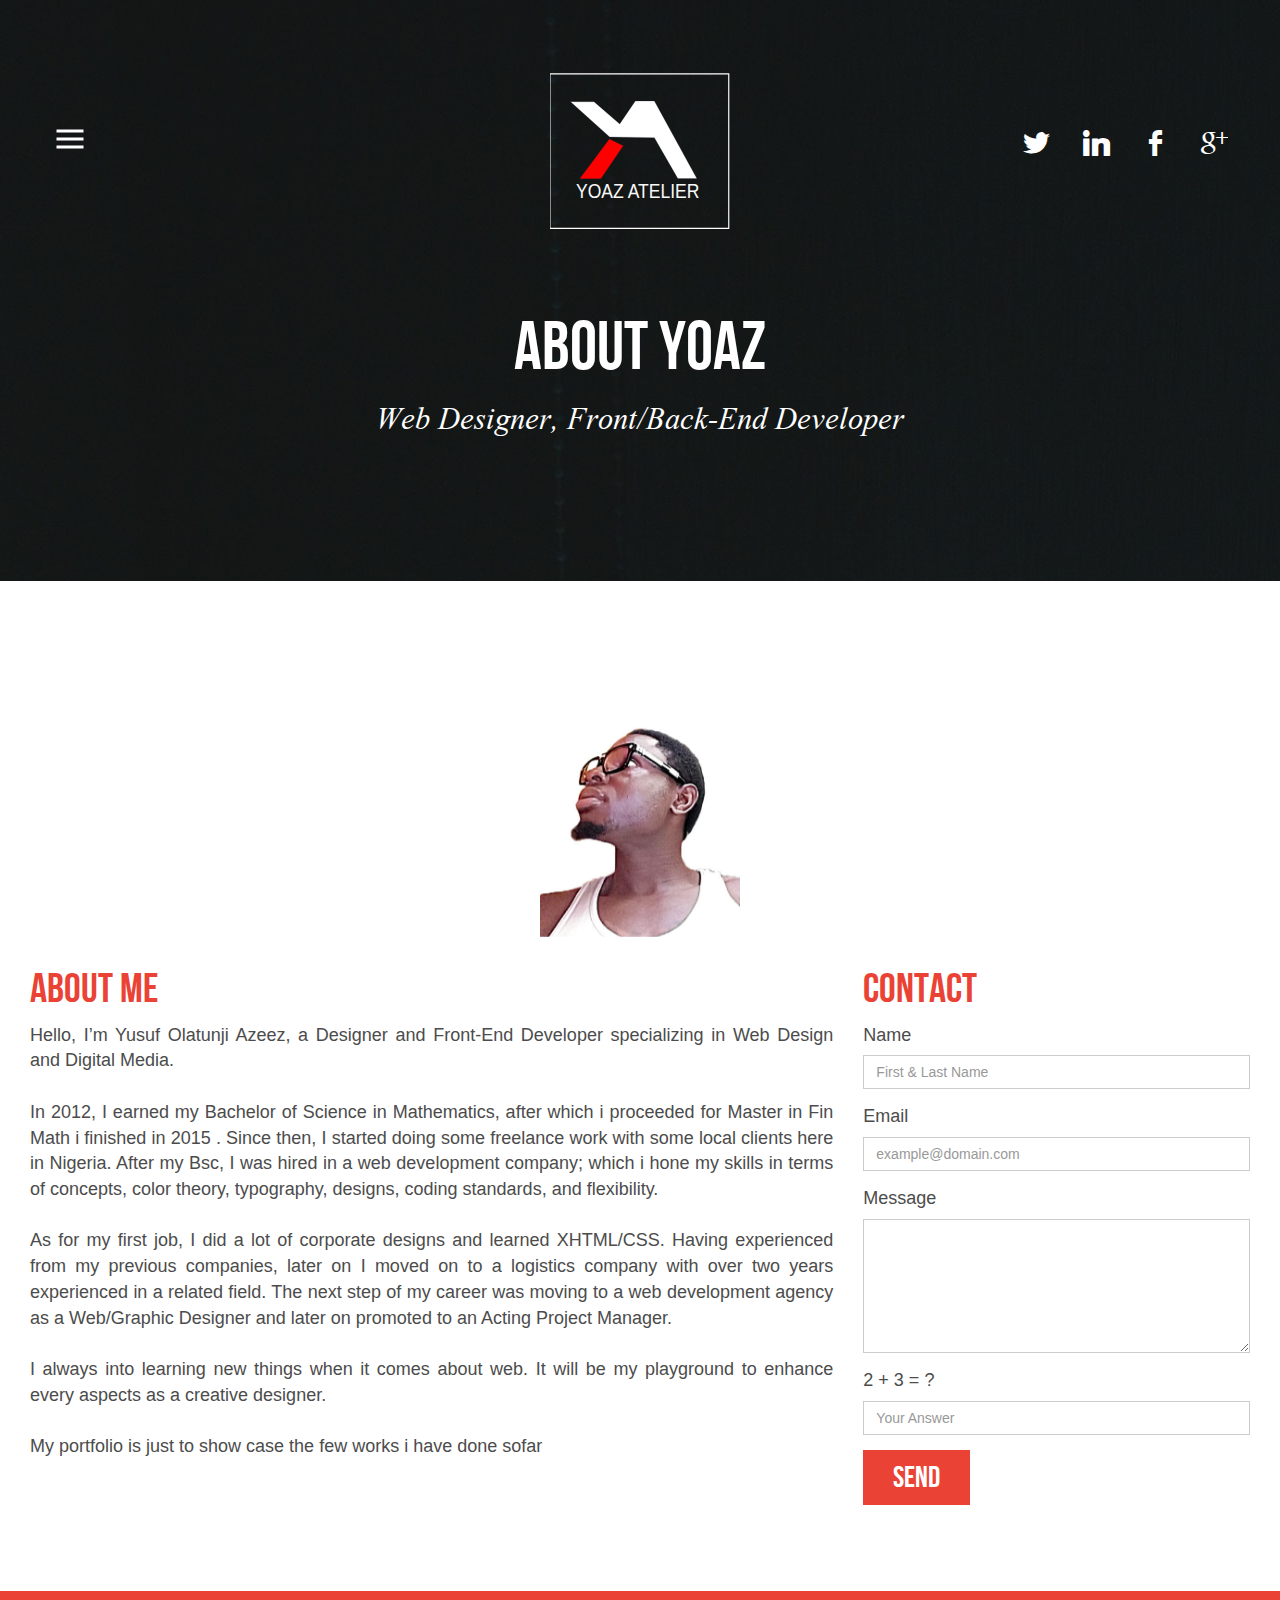
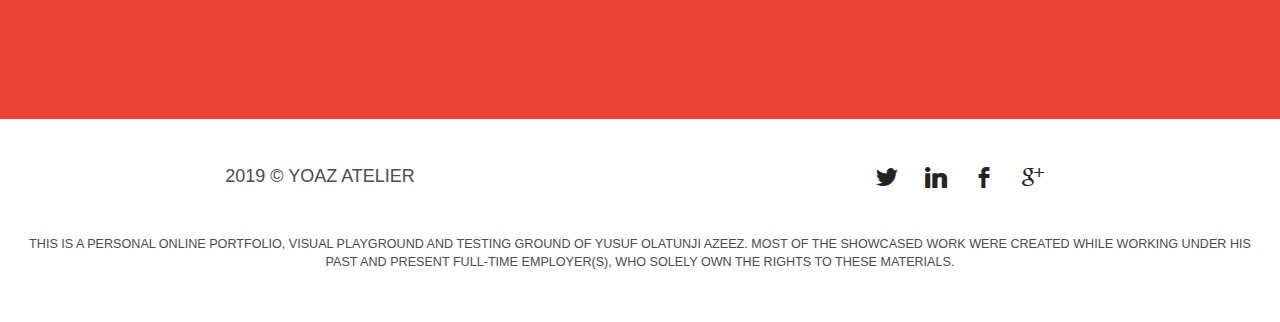
==== commit 4a673b3a: "logo name edited and resized" ====
--- a/about.html
+++ b/about.html
@@ -7,7 +7,7 @@
   <meta charset="utf-8">
   <meta name="viewport" content="width=device-width, initial-scale=1">
   <title>About YOAZ </title>
-  <meta name="description" content="JDC Design Studio is a personal online portfolio, visual playground and testing ground of Jessie Daryl Cacafranca. Most of the showcased work are web, graphics, and photography." />
+  <meta name="description" content="YOAZ Atelier is a personal online portfolio, visual playground and testing ground of Jessie Daryl Cacafranca. Most of the showcased work are web, graphics, and photography." />
   <meta name="keywords" content="Web Design, Graphic Design," />
   
   <link rel="stylesheet" href="css/bootstrap.min.css">
@@ -96,7 +96,7 @@
                 
            </div>
            <div class="col-sm-4">
-           		<a href="index-2.html"><img class="col-sm-5 z1 ll" src="img/llogoo123.svg" alt="Logo YOAZ-Atelier"></a>
+           		<a href="index-2.html"><img src="img/logo.svg" alt="Logo YOAZ-Atelier"></a>
            </div>
            <div class="col-sm-4 social no-space">
            		<ul class="hde-social">
@@ -244,4 +244,4 @@
 </body>
 
 
-</html>+</html>
